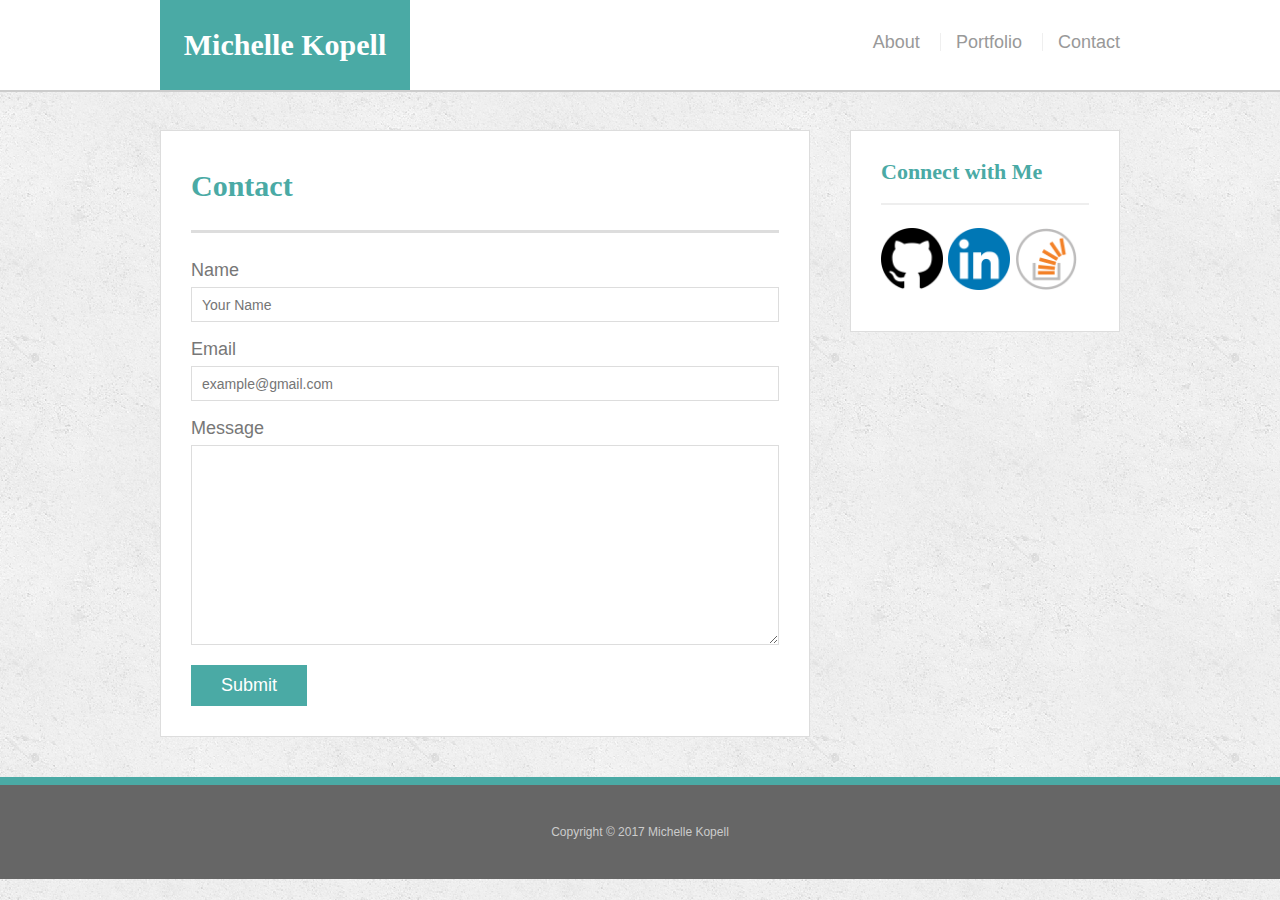
==== contact.html @ 7240b068 "update" ====
<!doctype html>
<html lang="en-us">

<head>
  <meta name="viewport" content="width=device-width, initial-scale=1">
  <title>Contact | Michelle</title>
  <link rel="stylesheet" type="text/css" href="assets/css/reset.css">
  <link rel="stylesheet" type="text/css" href="assets/css/style.css">
</head>

<body>

  <header id="masthead">
    <div class="container">
      <a href="index.html" id="logo">Michelle Kopell</a>
      <nav>
        <a href="index.html">About</a>
        <a href="portfolio.html">Portfolio</a>
        <a href="contact.html">Contact</a>
      </nav>
    </div>
  </header>

  <div id="main-container" class="container">
    <section class="main-section">
      <h1>Contact</h1>

      <form id="contact-form">
        <ul>
          <li>
            <label for="name">Name</label>
            <input type="text" id="name" name="name" placeholder="Your Name" required="required">
          </li>
          <li>
            <label for="email">Email</label>
            <input type="email" id="email" name="email" placeholder="example@gmail.com" required="required">
          </li>
          <li>
            <label for="message">Message</label>
            <textarea id="message" name="message" required="required"></textarea>
          </li>
        </ul>
        <input type="submit">
      </form>

    </section>

    <section class="sidebar">
      <div id="connect">
        <h2>Connect with Me</h2>

        <a href="https://github.com/atlhaze"><img src="assets/images/github.png" class="social" alt="GitHub" /></a>
        <a href="https://www.linkedin.com/in/michelle-kopell-70032912b"><img src="assets/images/linkedin.png" class="social" alt="LinkedIn" /></a>
        <a href="http://stackoverflow.com/users/7315496/michelle-kopell?tab=profile"><img src="assets/images/stackoverflow.png" class="social" alt="Stack Overflow" /></a>
      </div>
    </section>
  </div>

  <footer>
    <div class="container">
      Copyright &copy; 2017 Michelle Kopell
    </div>
  </footer>
</body>

</html>
---- assets/css/style.css ----
body {
  font-family: 'Arial', 'Helvetica Neue', Helvetica, sans-serif;
  font-size: 18px;
  color: #777;
  line-height: 34px;
  background: url("../images/bg.png");
}

* {
  box-sizing: border-box;
}


/*general*/

.container {
  clear: both;
  margin: 0 auto;
  width: 100%;
  max-width: 960px;
}

h1,
h2,
h3,
p {
  margin-bottom: 20px;
}

p:last-child {
  margin-bottom: 0;
}

h1,
h2,
h3 {
  font-family: 'Georgia', Times, Times New Roman, serif;
  color: #4aaaa5;
  font-weight: 700;
}

h1 {
  padding-bottom: 20px;
  font-size: 30px;
  line-height: 49px;
  border-bottom: 3px solid #ddd;
}

h2,
h3 {
  font-size: 22px;
}


/*header*/

#masthead {
  position: fixed;
  z-index: 99;
  margin: 0 0 30px;
  overflow: auto;
  width: 100%;
  color: #fff;
  background: #fff;
  border-bottom: 2px solid #ccc;
}

#logo {
  width: 250px;
  height: 90px;
  float: left;
  font-family: 'Georgia', Times, Times New Roman, serif;
  text-align: center;
  line-height: 90px;
  color: #fff;
  font-weight: 700;
  font-size: 30px;
  text-decoration: none;
  background: #4aaaa5;
}

nav {
  float: right;
  margin-top: 25px;
}

nav a {
  display: inline-block;
  margin-left: 15px;
  padding-left: 15px;
  color: #999;
  text-decoration: none;
  line-height: 18px;
  border-left: 1px solid #efefef;
}

nav a:first-child {
  border-left: 0 none;
}


/*footer*/

footer {
  padding: 30px 0;
  clear: both;
  color: #fff;
  color: #ccc;
  font-size: 12px;
  text-align: center;
  background: #666;
  border-top: 8px solid #4aaaa5;
}


/*sidebar*/

.sidebar {
  padding: 30px;
  width: 100%;
  max-width: 270px;
  float: right;
  margin-bottom: 20px;
  background: #fff;
  border: 1px solid #ddd;
}

h3,
.sidebar h2 {
  padding-bottom: 20px;
  margin-bottom: 15px;
  line-height: 22px;
  border-bottom: 2px solid #eee;
}

.social {
  width: 62px;
  height: 62px;
  margin-top: 8px;
  margin-right: 5px;
}

.social:last-child {
  margin-right: 0;
}


/*main*/

#main-container {
  padding-top: 130px;
}

.main-section {
  padding: 30px;
  margin: 0 0 40px 0;
  width: 100%;
  max-width: 650px;
  float: left;
  background: #fff;
  border: 1px solid #ddd;
}


/*portfolio page*/

.work {
  position: relative;
  width: 274px;
  overflow: auto;
  float: left;
  margin: 20px 0 25px;
}

.work:nth-child(even) {
  margin-right: 40px;
}

.work img {
  width: 100%;
  height: 70%;
  border: 0 none;
  opacity: .8;
}

.work h3 {
  position: absolute;
  bottom: 20px;
  margin-bottom: 0;
  padding: 15px;
  width: 100%;
  color: #fff;
  text-align: center;
  line-height: 30px;
  font-weight: 300;
  background: #4aaaa5;
  border-bottom: 0;
}

.auth-image {
  width: 200px;
  height: auto;
  margin-top: 10px;
  margin-right: 25px;
  float: left;
}


/*contact page*/

#contact-form ul {
  margin-bottom: 20px;
}

#contact-form li {
  margin-bottom: 10px;
}

label,
input[type=text],
input[type=email],
textarea {
  display: block;
  width: 100%;
}

input[type=text],
input[type=email],
textarea {
  height: 35px;
  padding: 0 10px;
  font-size: 14px;
  border: 1px solid #ddd;
}

textarea {
  height: 200px;
}

input[type=submit] {
  padding: 10px 30px;
  color: #fff;
  font-size: 18px;
  cursor: pointer;
  background: #4aaaa5;
  border: 0 none;
}
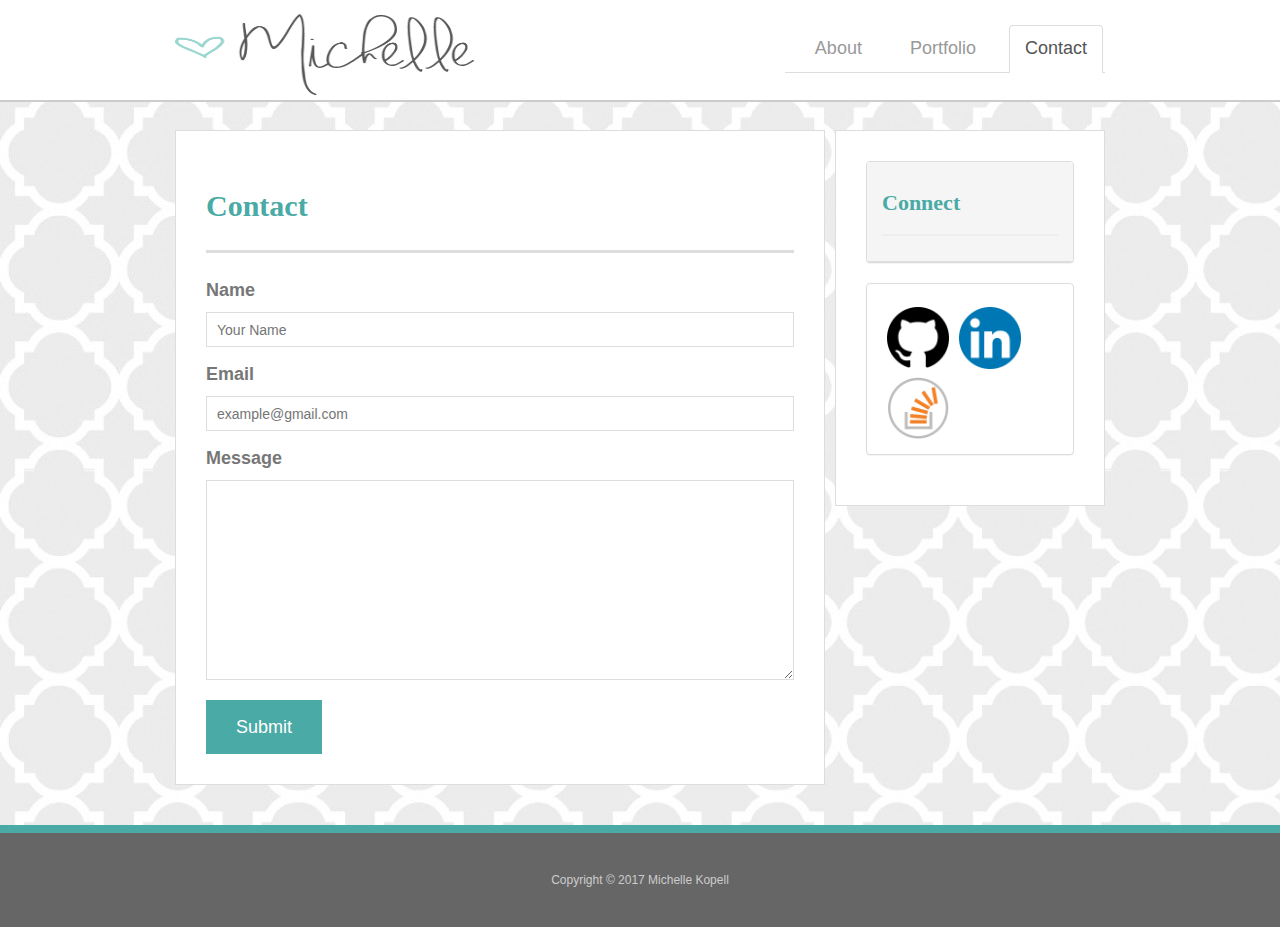
==== commit 190fa4c5: "bootstrap revision" ====
--- a/contact.html
+++ b/contact.html
@@ -2,9 +2,11 @@
 <html lang="en-us">
 
 <head>
+  <meta charset="UTF-8">
   <meta name="viewport" content="width=device-width, initial-scale=1">
   <title>Contact | Michelle</title>
   <link rel="stylesheet" type="text/css" href="assets/css/reset.css">
+  <link rel="stylesheet" type="text/css" href="https://maxcdn.bootstrapcdn.com/bootstrap/3.3.7/css/bootstrap.min.css">
   <link rel="stylesheet" type="text/css" href="assets/css/style.css">
 </head>
 
@@ -12,12 +14,17 @@
 
   <header id="masthead">
     <div class="container">
-      <a href="index.html" id="logo">Michelle Kopell</a>
-      <nav>
-        <a href="index.html">About</a>
-        <a href="portfolio.html">Portfolio</a>
-        <a href="contact.html">Contact</a>
+      <img id ="logo" src="assets/images/sig.png">
+      
+        <nav class="nav">
+      <ul class="nav nav-tabs">
+        <li role="presentation"><a href="index.html">About</a></li>
+        <li role="presentation"><a href="portfolio.html">Portfolio</a></li>
+        <li role="presentation" class="active"><a href="contact.html">Contact</a></li>
+      </ul>
+        
       </nav>
+
     </div>
   </header>
 
@@ -47,13 +54,23 @@
 
     <section class="sidebar">
       <div id="connect">
-        <h2>Connect with Me</h2>
+<div class="panel panel-default">
+    <div class="panel-heading"><h2>Connect</h2></div>
+</div>
+        
 
+        <div class="panel panel-default">
+        <div class="panel-body">
         <a href="https://github.com/atlhaze"><img src="assets/images/github.png" class="social" alt="GitHub" /></a>
         <a href="https://www.linkedin.com/in/michelle-kopell-70032912b"><img src="assets/images/linkedin.png" class="social" alt="LinkedIn" /></a>
         <a href="http://stackoverflow.com/users/7315496/michelle-kopell?tab=profile"><img src="assets/images/stackoverflow.png" class="social" alt="Stack Overflow" /></a>
+  </div>
+</div>
+
+       
       </div>
     </section>
+    
   </div>
 
   <footer>
--- a/assets/css/style.css
+++ b/assets/css/style.css
@@ -3,7 +3,7 @@
   font-size: 18px;
   color: #777;
   line-height: 34px;
-  background: url("../images/bg.png");
+  background: url("../images/greybg.jpg");
 }
 
 * {
@@ -66,8 +66,10 @@
 }
 
 #logo {
-  width: 250px;
-  height: 90px;
+  /*width: 250px;*/
+  width: 300px;
+  /*height: 90px;*/
+  height: 100px;
   float: left;
   font-family: 'Georgia', Times, Times New Roman, serif;
   text-align: center;
@@ -76,7 +78,7 @@
   font-weight: 700;
   font-size: 30px;
   text-decoration: none;
-  background: #4aaaa5;
+  /*background: #4aaaa5;*/
 }
 
 nav {
@@ -121,8 +123,10 @@
   max-width: 270px;
   float: right;
   margin-bottom: 20px;
+  margin-left: 10px;
   background: #fff;
   border: 1px solid #ddd;
+  overflow: auto;
 }
 
 h3,
@@ -131,6 +135,7 @@
   margin-bottom: 15px;
   line-height: 22px;
   border-bottom: 2px solid #eee;
+
 }
 
 .social {
@@ -138,6 +143,8 @@
   height: 62px;
   margin-top: 8px;
   margin-right: 5px;
+  margin-left: 5px;
+  overflow: auto;
 }
 
 .social:last-child {
